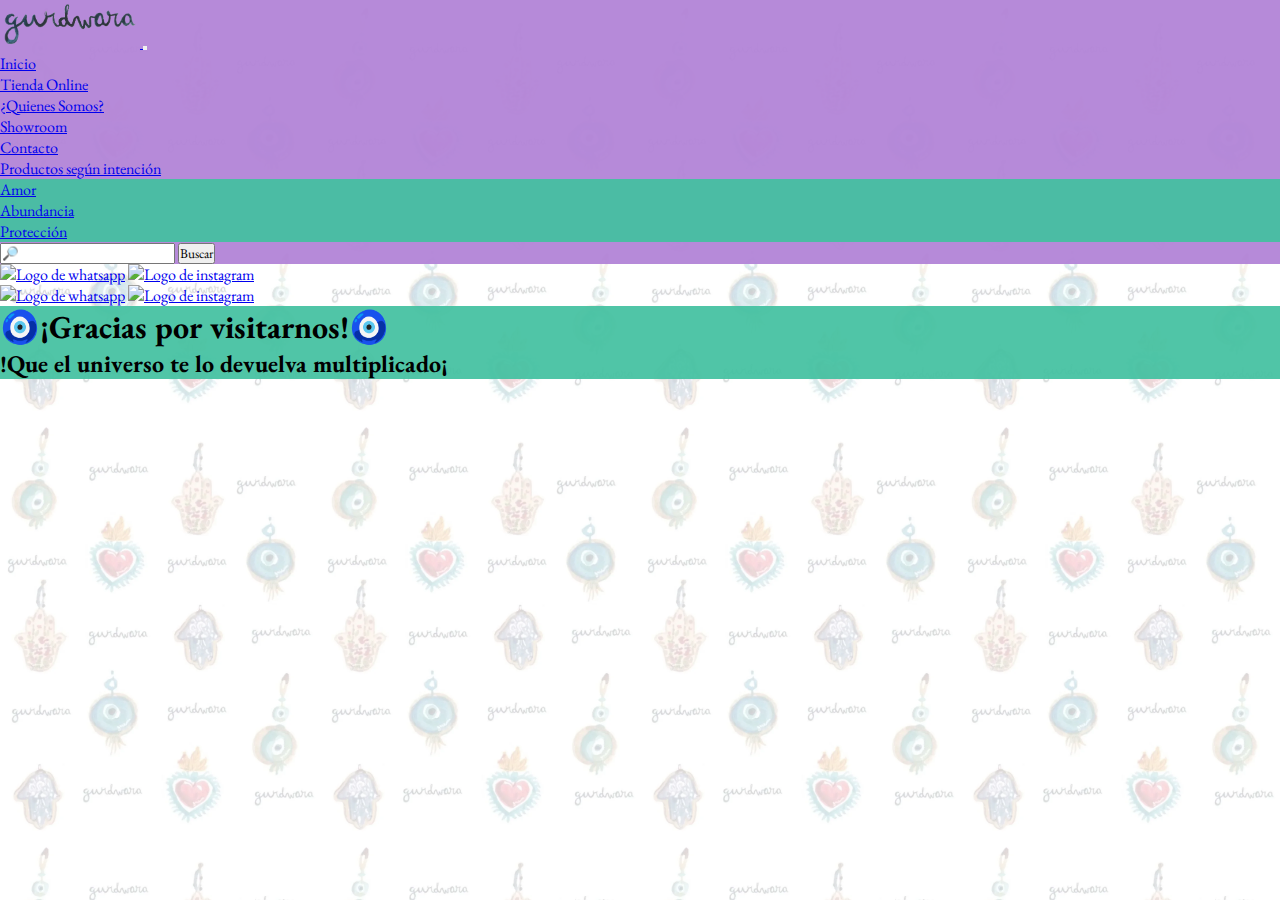
==== Pages/Contacto.html @ 33ce4359 "Formatos de imagenes y iconos modificados" ====
<!DOCTYPE html>
<html lang="en">

<head>
    <meta charset="UTF-8">
    <meta name="viewport" content="width=device-width, initial-scale=1.0">
    <link rel="shortcut icon" href="../Assets/Img/Estructura/favicon-16x16.png" type="image/x-icon">
    <title>Gurdwara</title>
    <link href="https://cdn.jsdelivr.net/npm/bootstrap@5.3.0/dist/css/bootstrap.min.css" rel="stylesheet"
        integrity="sha384-9ndCyUaIbzAi2FUVXJi0CjmCapSmO7SnpJef0486qhLnuZ2cdeRhO02iuK6FUUVM" crossorigin="anonymous">
        <link rel="preconnect" href="https://fonts.googleapis.com">
    <link rel="preconnect" href="https://fonts.gstatic.com" crossorigin>
    <link href="https://fonts.googleapis.com/css2?family=EB+Garamond:wght@500&display=swap" rel="stylesheet">
    <link rel="stylesheet" href="../Css/Estilos.css">
</head>

<body class="container-fluid">

    <!--     Header     -->
    <header>
        <nav class="navbar navbar-expand-lg bg-body-tertiary">
            <div class="container-fluid fixed-top rounded-3 mx-2 my-1" id="nav">
                <a class="navbar- ms-3 py-1" href="../index.html">
                    <img src="../Assets/Img/Estructura/Gurdwara_logo_2.webp" alt="Logo tipografico Gurdwara" width="140"
                        height="48">
                </a>
                <button class="navbar-toggler" type="button" data-bs-toggle="collapse"
                    data-bs-target="#navbarSupportedContent" aria-controls="navbarSupportedContent"
                    aria-expanded="false" aria-label="Toggle navigation">
                    <span class="navbar-toggler-icon"></span>
                </button>
                <div class="collapse navbar-collapse" id="navbarSupportedContent">
                    <ul class="navbar-nav me-auto mb-2 mb-lg-0">
                        <li class="nav-item px-2 text-center">
                            <a class="nav-link" id="Nav_link_hover" aria-current="page" href="../index.html">Inicio</a>
                        </li>
                        <li class="nav-item px-2 text-center">
                            <a class="nav-link" id="Nav_link_hover" aria-current="page" href="https://www.gurdwaraaccesorios.com.ar/">Tienda
                                Online</a>
                        </li>
                        <li class="nav-item px-2 text-center">
                            <a class="nav-link" id="Nav_link_hover" href="../Pages/Quienes_somos.html">¿Quienes Somos?</a>
                        </li>
                        <li class="nav-item px-2 text-center">
                            <a class="nav-link" id="Nav_link_hover" href="../Pages/Showroom.html">Showroom</a>
                        </li>
                        <li class="nav-item px-2 text-center">
                            <a class="nav-link" id="Nav_link_hover" href="../Pages/Contacto.html">Contacto</a>
                        </li>
                        <li class="nav-item dropdown px-2 text-center">
                            <a class="nav-link dropdown-toggle" id="Nav_link_hover" href="#" role="button" data-bs-toggle="dropdown"
                                aria-expanded="false">
                                Productos según intención
                            </a>
                            <ul class="dropdown-menu text-center" id="color_dropdown">
                                <li><a class="dropdown-item rounded-3" id="dropdown_link_hover" href="../Pages/amor.html">Amor</a></li>
                                <li><a class="dropdown-item rounded-3" id="dropdown_link_hover" href="../Pages/abundancia.html">Abundancia</a></li>
                                <li><a class="dropdown-item rounded-3" id="dropdown_link_hover" href="../Pages/Protección.html">Protección</a></li>
                            </ul>
                        </li>
                    </ul>
                    <form class="d-flex pb-2" role="search">
                        <input class="form-control me-2" type="search" placeholder="🔎" aria-label="Search">
                        <button class="btn btn-outline-success" type="submit">Buscar</button>
                    </form>
                </div>
            </div>
        </nav>
    </header>


    <main class="container">


        <!--------------  Iconos de whatsapp e Instagram Fixed ----------------->

        <div class="fixed-bottom d-flex justify-content-between">
            <a class="p-3 d-md-none" href="#"><img src="../Assets/Img/Estructura/logo.whatsapp.png" alt="Logo de whatsapp"
                    height="50px"></a>
            <a class="p-3 d-md-none" href="https://www.instagram.com/gurdwara.accesorios/"><img src="../Assets/Img/Estructura/logo.instagram.png" alt="Logo de instagram"
                    height="50px"></a>
        </div>

        <div class="fixed-bottom d-flex justify-content-between">
            <a class="p-4 mx-2 d-none d-md-block" href="#"><img src="../Assets/Img/Estructura/logo.whatsapp.png" alt="Logo de whatsapp"
                    height="100px"></a>
            <a class="p-4 mx-2 d-none d-md-block" href="https://www.instagram.com/gurdwara.accesorios/"><img src="../Assets/Img/Estructura/logo.instagram.png" alt="Logo de instagram"
                    height="100px"></a>
        </div>

    </main>
    <!---------------------------   Footer   --------------------------->

    <footer class="container-fluid m-1 py-1">
        <div class="row mt-4 text-center">
            <h1>🧿¡Gracias por visitarnos!🧿</h1>
        </div>
        <div class="row my-3 text-center">
            <h2>!Que el universo te lo devuelva multiplicado¡</h2>
        </div>
    </footer>



    <script src="https://cdn.jsdelivr.net/npm/bootstrap@5.3.0/dist/js/bootstrap.bundle.min.js"
        integrity="sha384-geWF76RCwLtnZ8qwWowPQNguL3RmwHVBC9FhGdlKrxdiJJigb/j/68SIy3Te4Bkz"
        crossorigin="anonymous"></script>
</body>

</html>
---- Css/Estilos.css ----
* {
  margin: 0;
  padding: 0;
  box-sizing: border-box;
  font-family: "EB Garamond", serif;
}

#nav {
  background-color: rgba(178, 132, 215, 0.949);
}

#Nav_link_hover:hover {
  color: rgb(218, 189, 242);
}

#dropdown_link_hover:hover {
  background-color: rgba(178, 132, 215, 0.949);
}

#color_dropdown {
  background-color: rgba(66, 192, 160, 0.926);
}

body {
  background-image: url(../Assets/Img/Estructura/Amuletos_fondo_opaci-50_.webp);
  background-repeat: repeat;
  background-size: 25%;
}

#separador {
  height: 45px;
}

#Acordion {
  font-size: 1.4rem;
  background-color: rgb(66, 192, 161);
}

#flush-collapseOne {
  background-image: url(../Assets/Img/Estructura/Amuletos_fondo_opaci-50_.webp);
  background-repeat: repeat;
  background-size: 25%;
}

.links {
  text-decoration: none;
  color: black;
}

.carousel-control-prev,
.carousel-control-next,
.carousel-indicators {
  display: none;
}

body footer {
  background-color: rgba(66, 192, 160, 0.926);
}/*# sourceMappingURL=Estilos.css.map */
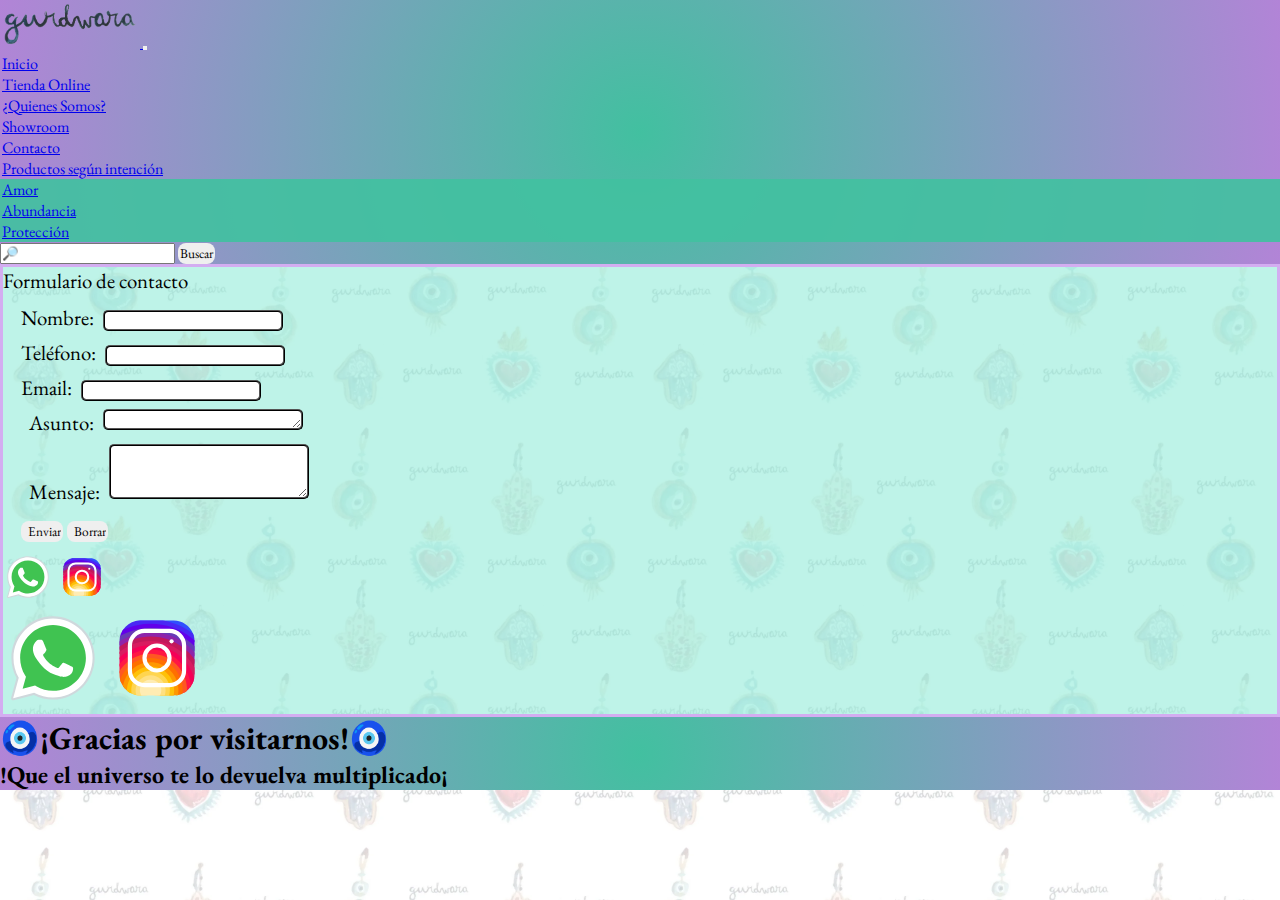
==== commit df9ebb16: "nav y form contacto - modificados" ====
--- a/Pages/Contacto.html
+++ b/Pages/Contacto.html
@@ -5,10 +5,13 @@
     <meta charset="UTF-8">
     <meta name="viewport" content="width=device-width, initial-scale=1.0">
     <link rel="shortcut icon" href="../Assets/Img/Estructura/favicon-16x16.png" type="image/x-icon">
-    <title>Gurdwara</title>
+    <title>Gurdwara - Contacto</title>
+    <meta name="description" content="Dudas, consultas, ideas... Ponete en contacto con nosotros">
     <link href="https://cdn.jsdelivr.net/npm/bootstrap@5.3.0/dist/css/bootstrap.min.css" rel="stylesheet"
         integrity="sha384-9ndCyUaIbzAi2FUVXJi0CjmCapSmO7SnpJef0486qhLnuZ2cdeRhO02iuK6FUUVM" crossorigin="anonymous">
-        <link rel="preconnect" href="https://fonts.googleapis.com">
+    <meta name="keywords"
+        content="Accesorios, sahumado, pulseras, collares, anillos, sahumerios, abundancia, protección, amor">
+    <link rel="preconnect" href="https://fonts.googleapis.com">
     <link rel="preconnect" href="https://fonts.gstatic.com" crossorigin>
     <link href="https://fonts.googleapis.com/css2?family=EB+Garamond:wght@500&display=swap" rel="stylesheet">
     <link rel="stylesheet" href="../Css/Estilos.css">
@@ -19,7 +22,7 @@
     <!--     Header     -->
     <header>
         <nav class="navbar navbar-expand-lg bg-body-tertiary">
-            <div class="container-fluid fixed-top rounded-3 mx-2 my-1" id="nav">
+            <div class="container-fluid fixed-top" id="nav">
                 <a class="navbar- ms-3 py-1" href="../index.html">
                     <img src="../Assets/Img/Estructura/Gurdwara_logo_2.webp" alt="Logo tipografico Gurdwara" width="140"
                         height="48">
@@ -35,11 +38,13 @@
                             <a class="nav-link" id="Nav_link_hover" aria-current="page" href="../index.html">Inicio</a>
                         </li>
                         <li class="nav-item px-2 text-center">
-                            <a class="nav-link" id="Nav_link_hover" aria-current="page" href="https://www.gurdwaraaccesorios.com.ar/">Tienda
+                            <a class="nav-link" id="Nav_link_hover" aria-current="page"
+                                href="https://www.gurdwaraaccesorios.com.ar/">Tienda
                                 Online</a>
                         </li>
                         <li class="nav-item px-2 text-center">
-                            <a class="nav-link" id="Nav_link_hover" href="../Pages/Quienes_somos.html">¿Quienes Somos?</a>
+                            <a class="nav-link" id="Nav_link_hover" href="../Pages/Quienes_somos.html">¿Quienes
+                                Somos?</a>
                         </li>
                         <li class="nav-item px-2 text-center">
                             <a class="nav-link" id="Nav_link_hover" href="../Pages/Showroom.html">Showroom</a>
@@ -48,20 +53,23 @@
                             <a class="nav-link" id="Nav_link_hover" href="../Pages/Contacto.html">Contacto</a>
                         </li>
                         <li class="nav-item dropdown px-2 text-center">
-                            <a class="nav-link dropdown-toggle" id="Nav_link_hover" href="#" role="button" data-bs-toggle="dropdown"
-                                aria-expanded="false">
+                            <a class="nav-link dropdown-toggle" id="Nav_link_hover" href="#" role="button"
+                                data-bs-toggle="dropdown" aria-expanded="false">
                                 Productos según intención
                             </a>
                             <ul class="dropdown-menu text-center" id="color_dropdown">
-                                <li><a class="dropdown-item rounded-3" id="dropdown_link_hover" href="../Pages/amor.html">Amor</a></li>
-                                <li><a class="dropdown-item rounded-3" id="dropdown_link_hover" href="../Pages/abundancia.html">Abundancia</a></li>
-                                <li><a class="dropdown-item rounded-3" id="dropdown_link_hover" href="../Pages/Protección.html">Protección</a></li>
+                                <li><a class="dropdown-item rounded-3" id="dropdown_link_hover"
+                                        href="../Pages/amor.html">Amor</a></li>
+                                <li><a class="dropdown-item rounded-3" id="dropdown_link_hover"
+                                        href="../Pages/abundancia.html">Abundancia</a></li>
+                                <li><a class="dropdown-item rounded-3" id="dropdown_link_hover"
+                                        href="../Pages/Protección.html">Protección</a></li>
                             </ul>
                         </li>
                     </ul>
                     <form class="d-flex pb-2" role="search">
                         <input class="form-control me-2" type="search" placeholder="🔎" aria-label="Search">
-                        <button class="btn btn-outline-success" type="submit">Buscar</button>
+                        <button class="btn border border-2 rounded-3" id="Nav_link_hover" type="submit">Buscar</button>
                     </form>
                 </div>
             </div>
@@ -71,27 +79,77 @@
 
     <main class="container">
 
-
-        <!--------------  Iconos de whatsapp e Instagram Fixed ----------------->
-
-        <div class="fixed-bottom d-flex justify-content-between">
-            <a class="p-3 d-md-none" href="#"><img src="../Assets/Img/Estructura/logo.whatsapp.png" alt="Logo de whatsapp"
-                    height="50px"></a>
-            <a class="p-3 d-md-none" href="https://www.instagram.com/gurdwara.accesorios/"><img src="../Assets/Img/Estructura/logo.instagram.png" alt="Logo de instagram"
-                    height="50px"></a>
+        <!-- Linea para dejar espacio superior -->
+        <div class="row">
+            <div class="col-12 mt-5"></div>
         </div>
 
-        <div class="fixed-bottom d-flex justify-content-between">
-            <a class="p-4 mx-2 d-none d-md-block" href="#"><img src="../Assets/Img/Estructura/logo.whatsapp.png" alt="Logo de whatsapp"
-                    height="100px"></a>
-            <a class="p-4 mx-2 d-none d-md-block" href="https://www.instagram.com/gurdwara.accesorios/"><img src="../Assets/Img/Estructura/logo.instagram.png" alt="Logo de instagram"
-                    height="100px"></a>
-        </div>
+
+        <form class="rounded-3 p-1 m-3 conteiner-fluid" method="get">
+
+
+            <p class="fs-1 text-center ">Formulario de contacto</p>
+
+
+            <section class="row justify-content-center">
+
+                <div class="col-10 text-center">
+                    <label for="nombre">Nombre:</label>
+                    <input class="ps-2" type="text" name="Nombre" id="nombre">
+                </div>
+                <div class="col-10 text-center">
+                    <label class="" for="tel">Teléfono:</label>
+                    <input class="ps-2" type="tel" name="Telefono" id="tel">
+                </div>
+                <div class="col-10 text-center">
+                    <label class="me-4" for="email">Email:</label>
+                    <input class="ps-2" type="email" name="Email" id="email">
+                </div>
+                <div class="col-10">
+                    <div class="d-flex flex-wrap align-items-start justify-content-center">
+                        <label class="me-3" for="asunto">Asunto:</label>
+                        <textarea class="ps-2" name="" id="asunto" cols="25" rows="1"></textarea>
+                    </div>
+                </div>
+                <div class="col-10">
+                    <div class="d-flex flex-wrap align-items-start justify-content-center">
+                        <label class="me-3" for="comentario">Mensaje:</label>
+                        <textarea class="rounded-3 ps-2" name="" id="comentario" cols="25" rows="3"></textarea>
+                    </div>
+                </div>
+
+            </section>
+
+            <section class="row d-flex justify-content-center">
+                <div class="col-10 text-center">
+                    <input class="py-1 px-2 mx-2" id="Nav_link_hover" id="enviar" type="submit" value="Enviar">
+                    <input class="py-1 px-2 mx-2" id="Nav_link_hover" id="reset" type="reset" value="Borrar">
+                </div>
+            </section>
+            </div>
+
+
+            <!--  Iconos de whatsapp e Instagram Fixed   -->
+
+            <div class="fixed-bottom d-flex justify-content-between">
+                <a class="p-3 d-md-none" href="#"><img src="../Assets/Img/Estructura/whatsapp.svg"
+                        alt="Logo de whatsapp" height="50px"></a>
+                <a class="p-3 d-md-none" href="https://www.instagram.com/gurdwara.accesorios/"><img
+                        src="../Assets/Img/Estructura/instagram.svg" alt="Logo de instagram" height="50px"></a>
+            </div>
+
+            <div class="fixed-bottom d-flex justify-content-between">
+                <a class="p-4 mx-2 d-none d-md-block" href="#"><img src="../Assets/Img/Estructura/whatsapp.svg"
+                        alt="Logo de whatsapp" height="100px"></a>
+                <a class="p-4 mx-2 d-none d-md-block" href="https://www.instagram.com/gurdwara.accesorios/"><img
+                        src="../Assets/Img/Estructura/instagram.svg" alt="Logo de instagram" height="100px"></a>
+            </div>
+
 
     </main>
-    <!---------------------------   Footer   --------------------------->
+    <!--  Footer  -->
 
-    <footer class="container-fluid m-1 py-1">
+    <footer class="container-fluid m-1 py-1 rounded-3">
         <div class="row mt-4 text-center">
             <h1>🧿¡Gracias por visitarnos!🧿</h1>
         </div>
--- a/Css/Estilos.css
+++ b/Css/Estilos.css
@@ -6,15 +6,29 @@
 }
 
 #nav {
-  background-color: rgba(178, 132, 215, 0.949);
+  background: radial-gradient(circle, rgb(66, 192, 160) 0%, rgb(178, 132, 215) 100%);
 }
 
 #Nav_link_hover:hover {
-  color: rgb(218, 189, 242);
+  border: 2px solid rgb(141, 234, 214);
+  border-radius: 8px;
+  background-color: rgb(66, 192, 160);
+}
+
+#Nav_link_hover {
+  border: 2px solid rgba(255, 255, 255, 0);
+  border-radius: 8px;
 }
 
 #dropdown_link_hover:hover {
   background-color: rgba(178, 132, 215, 0.949);
+  border: 2px solid rgb(121, 48, 180);
+  border-radius: 8px;
+}
+
+#dropdown_link_hover {
+  border: 2px solid rgba(255, 255, 255, 0);
+  border-radius: 8px;
 }
 
 #color_dropdown {
@@ -27,13 +41,21 @@
   background-size: 25%;
 }
 
+.background_gradient {
+  background: linear-gradient(90deg, rgb(178, 132, 215) 0%, rgb(66, 192, 160) 50%, rgb(178, 132, 215) 100%);
+}
+
+#Banner_font {
+  font-size: 4rem;
+}
+
 #separador {
   height: 45px;
 }
 
 #Acordion {
   font-size: 1.4rem;
-  background-color: rgb(66, 192, 161);
+  background: radial-gradient(circle, rgb(66, 192, 160) 0%, rgb(178, 132, 215) 100%);
 }
 
 #flush-collapseOne {
@@ -47,12 +69,60 @@
   color: black;
 }
 
+#link_hover:hover {
+  color: rgb(121, 48, 180);
+}
+
+.Link_product {
+  font-size: 2rem;
+}
+
 .carousel-control-prev,
 .carousel-control-next,
 .carousel-indicators {
   display: none;
 }
 
+@media screen and (max-width: 768px) {
+  .Link_product {
+    font-size: 1.7rem;
+  }
+  #Banner_font {
+    font-size: 2rem;
+  }
+}
+body main form {
+  overflow: scroll;
+  background-color: rgba(141, 234, 214, 0.573);
+  border: 3px solid rgb(211, 173, 241);
+  font-size: 1.3rem;
+}
+body main form section {
+  margin: 10px;
+}
+body main form section div {
+  margin: 8px;
+}
+body main form section div label {
+  margin-right: 5px;
+}
+body main form section div input {
+  border-radius: 5px;
+  border: 2px ridge black;
+  padding-left: 5px;
+}
+body main form section div input:focus {
+  background: rgb(211, 173, 241);
+}
+body main form section div textarea {
+  border-radius: 5px;
+  border: 2px ridge black;
+  padding-left: 5px;
+}
+body main form section div textarea:focus {
+  background: rgb(211, 173, 241);
+}
+
 body footer {
-  background-color: rgba(66, 192, 160, 0.926);
+  background: radial-gradient(circle, rgb(66, 192, 160) 0%, rgb(178, 132, 215) 100%);
 }/*# sourceMappingURL=Estilos.css.map */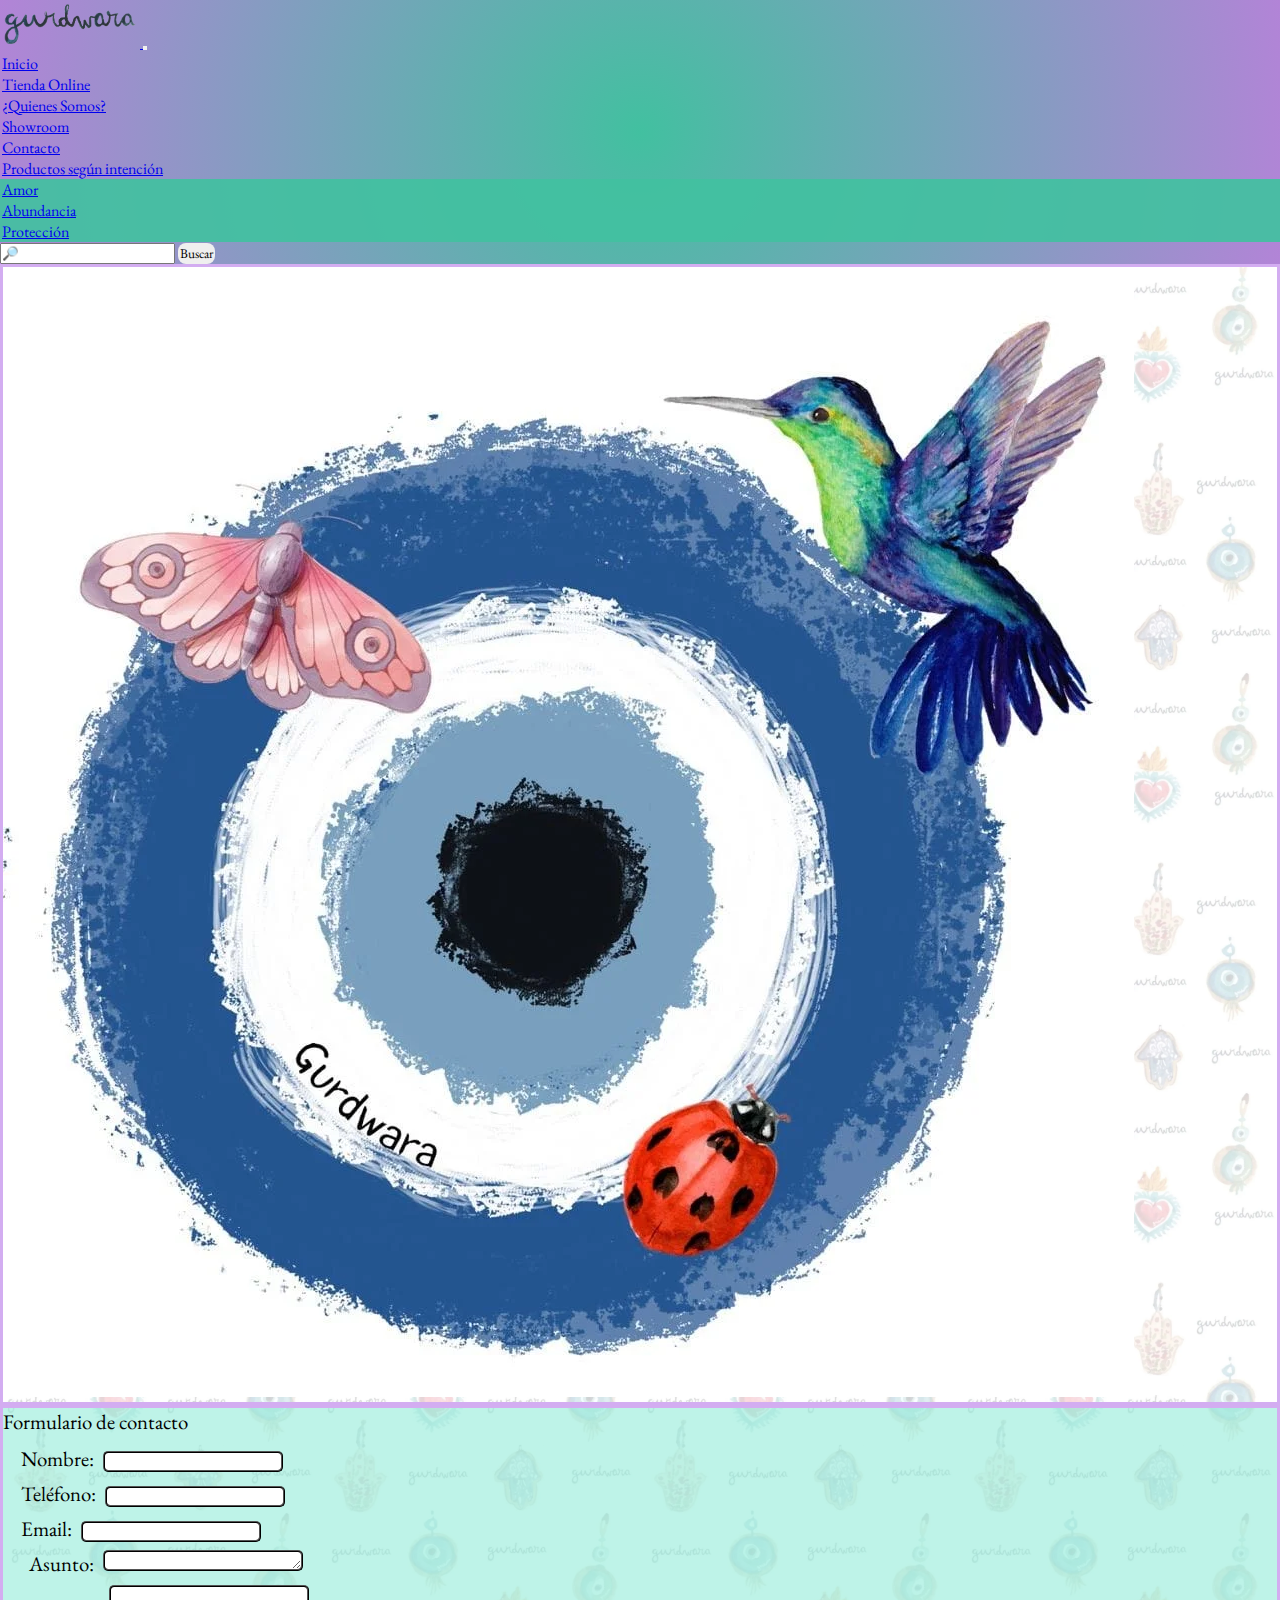
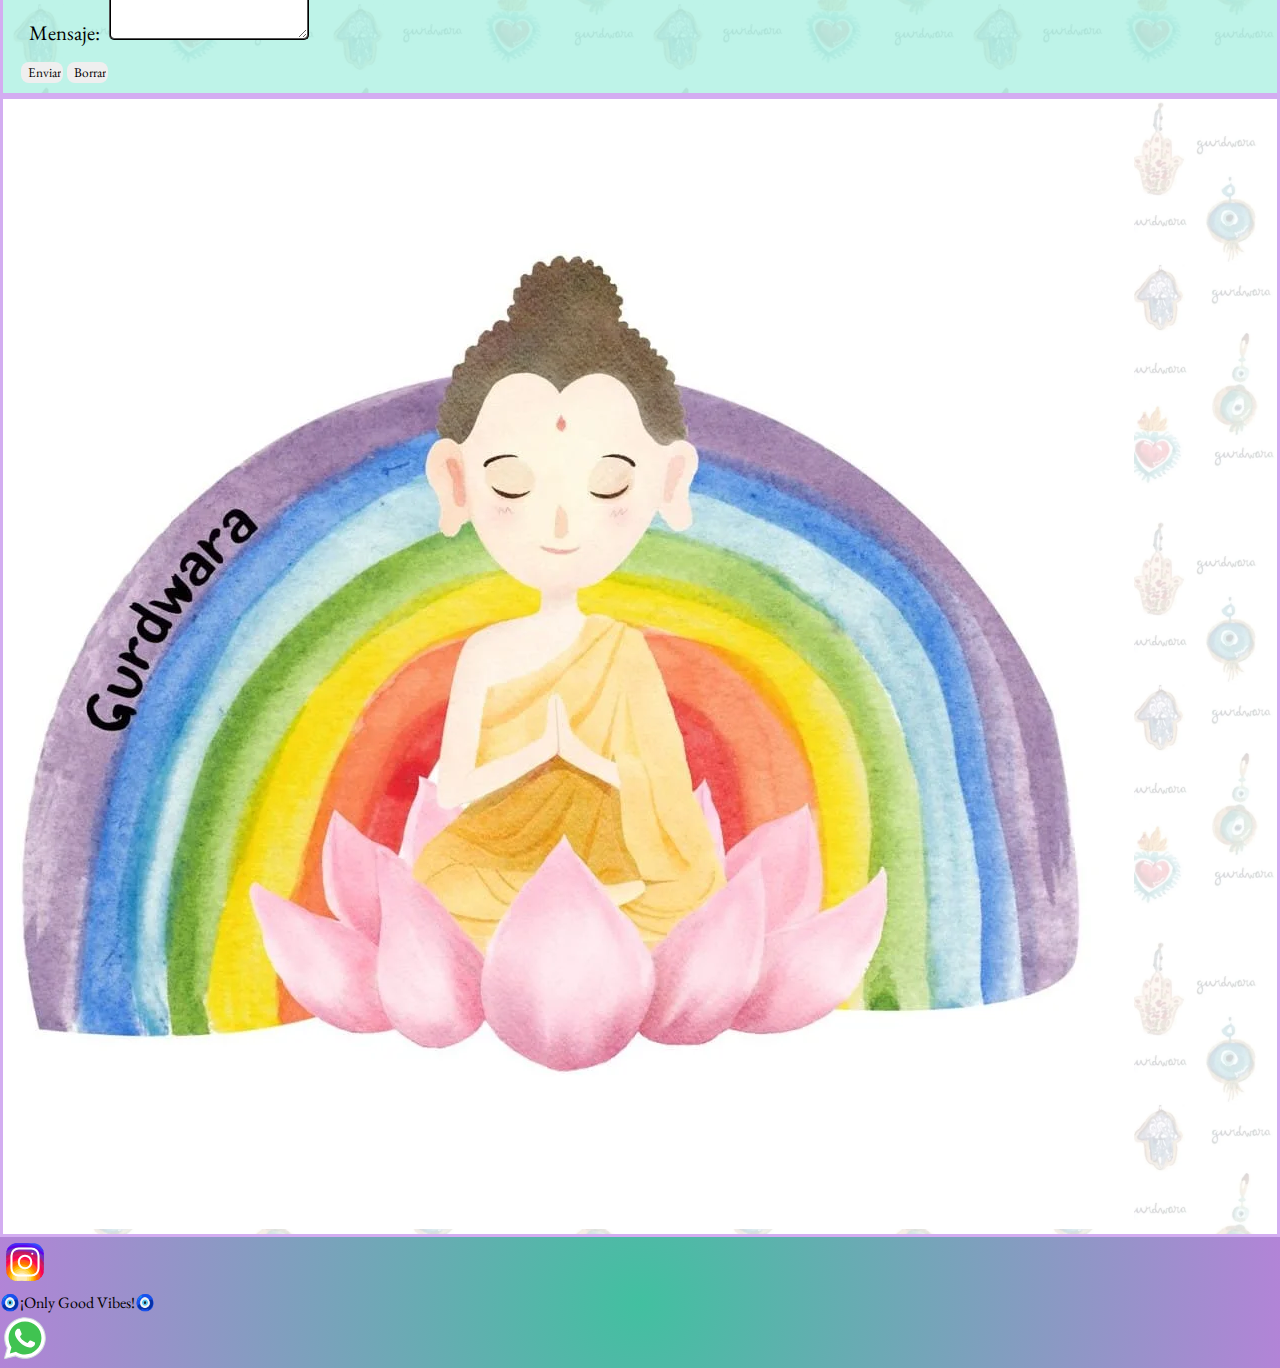
==== commit 5779e1c4: "cambios en contacto" ====
--- a/Pages/Contacto.html
+++ b/Pages/Contacto.html
@@ -1,5 +1,5 @@
 <!DOCTYPE html>
-<html lang="en">
+<html id="html_contacto" lang="en">
 
 <head>
     <meta charset="UTF-8">
@@ -39,7 +39,7 @@
                         </li>
                         <li class="nav-item px-2 text-center">
                             <a class="nav-link" id="Nav_link_hover" aria-current="page"
-                                href="https://www.gurdwaraaccesorios.com.ar/">Tienda
+                                href="https://www.gurdwaraaccesorios.com.ar/" target="_blank">Tienda
                                 Online</a>
                         </li>
                         <li class="nav-item px-2 text-center">
@@ -84,78 +84,89 @@
             <div class="col-12 mt-5"></div>
         </div>
 
+        <div class="row justify-content-center align-items-center">
 
-        <form class="rounded-3 p-1 m-3 conteiner-fluid" method="get">
-
-
-            <p class="fs-1 text-center ">Formulario de contacto</p>
-
-
-            <section class="row justify-content-center">
-
-                <div class="col-10 text-center">
-                    <label for="nombre">Nombre:</label>
-                    <input class="ps-2" type="text" name="Nombre" id="nombre">
-                </div>
-                <div class="col-10 text-center">
-                    <label class="" for="tel">Teléfono:</label>
-                    <input class="ps-2" type="tel" name="Telefono" id="tel">
-                </div>
-                <div class="col-10 text-center">
-                    <label class="me-4" for="email">Email:</label>
-                    <input class="ps-2" type="email" name="Email" id="email">
-                </div>
-                <div class="col-10">
-                    <div class="d-flex flex-wrap align-items-start justify-content-center">
-                        <label class="me-3" for="asunto">Asunto:</label>
-                        <textarea class="ps-2" name="" id="asunto" cols="25" rows="1"></textarea>
-                    </div>
-                </div>
-                <div class="col-10">
-                    <div class="d-flex flex-wrap align-items-start justify-content-center">
-                        <label class="me-3" for="comentario">Mensaje:</label>
-                        <textarea class="rounded-3 ps-2" name="" id="comentario" cols="25" rows="3"></textarea>
+            <div class="col-3 d-none d-lg-block" data-aos="zoom-in-right" data-aos-easing="linear"
+                    data-aos-duration="1500">
+                    <div class="card p-2 m-2 rounded-3" id="contacto_cards" style="width: 100%;">
+                        <img class="rounded-3" src="../Assets/Img/Estructura/Evileye_colibri.webp" class="card-img-top"
+                            alt="Imagen de Showroom">
                     </div>
                 </div>
 
-            </section>
 
-            <section class="row d-flex justify-content-center">
-                <div class="col-10 text-center">
-                    <input class="py-1 px-2 mx-2" id="Nav_link_hover" id="enviar" type="submit" value="Enviar">
-                    <input class="py-1 px-2 mx-2" id="Nav_link_hover" id="reset" type="reset" value="Borrar">
-                </div>
-            </section>
-            </div>
+            <form class="col-8 col-lg-5 rounded-3 p-1 m-3 conteiner-fluid" method="get">
+
+                <p class="fs-1 text-center ">Formulario de contacto</p>
 
 
-            <!--  Iconos de whatsapp e Instagram Fixed   -->
+                <section class="row justify-content-center">
 
-            <div class="fixed-bottom d-flex justify-content-between">
-                <a class="p-3 d-md-none" href="#"><img src="../Assets/Img/Estructura/whatsapp.svg"
-                        alt="Logo de whatsapp" height="50px"></a>
-                <a class="p-3 d-md-none" href="https://www.instagram.com/gurdwara.accesorios/"><img
+                    <div class="col-10 text-center">
+                        <label for="nombre">Nombre:</label>
+                        <input class="ps-2" type="text" name="Nombre" id="nombre">
+                    </div>
+                    <div class="col-10 text-center">
+                        <label class="" for="tel">Teléfono:</label>
+                        <input class="ps-2" type="tel" name="Telefono" id="tel">
+                    </div>
+                    <div class="col-10 text-center">
+                        <label class="me-4" for="email">Email:</label>
+                        <input class="ps-2" type="email" name="Email" id="email">
+                    </div>
+                    <div class="col-10">
+                        <div class="d-flex flex-wrap align-items-start justify-content-center">
+                            <label class="me-3" for="asunto">Asunto:</label>
+                            <textarea class="ps-2" name="" id="asunto" cols="25" rows="1"></textarea>
+                        </div>
+                    </div>
+                    <div class="col-10">
+                        <div class="d-flex flex-wrap align-items-start justify-content-center">
+                            <label class="me-3" for="comentario">Mensaje:</label>
+                            <textarea class="rounded-3 ps-2" name="" id="comentario" cols="25" rows="3"></textarea>
+                        </div>
+                    </div>
+
+                </section>
+
+                <section class="row d-flex justify-content-center">
+                    <div class="col-10 text-center">
+                        <input class="py-1 px-2 mx-2" id="Nav_link_hover" id="enviar" type="submit" value="Enviar">
+                        <input class="py-1 px-2 mx-2" id="Nav_link_hover" id="reset" type="reset" value="Borrar">
+                    </div>
+                </section>
+            </form>
+
+            <div class="col-3 d-none d-lg-block" data-aos="zoom-in-left" data-aos-easing="linear"
+                    data-aos-duration="1500">
+                    <div class="card p-2 m-2 rounded-3" id="contacto_cards" style="width: 100%;">
+                        <img class="rounded-3" src="../Assets/Img/Estructura/Arco_iris.webp" class="card-img-top"
+                            alt="Imagen de Showroom">
+                    </div>
+                </div>
+
+        </div>
+
+    </main>
+
+    <!--  Footer  -->
+
+    <footer class="container-fluid fixed-bottom py-1">
+
+        <div class="row justify-content-center">
+            <div class="col-4 col-md-1 text-center">
+                <a href="https://www.instagram.com/gurdwara.accesorios/"><img
                         src="../Assets/Img/Estructura/instagram.svg" alt="Logo de instagram" height="50px"></a>
             </div>
+            <div class="col-6 d-none d-md-block text-center">
+                <span class="fs-4">🧿</span><span class="fs-2">¡Only Good Vibes!</span><span class="fs-4">🧿</span>
+            </div>
+            <div class="col-4 col-md-1 text-center">
+                <a href="https://wa.link/f4hhm4" target="_blank"><img src="../Assets/Img/Estructura/whatsapp.svg"
+                        alt="Logo de whatsapp" height="50px"></a>
+            </div>
+        </div>
 
-            <div class="fixed-bottom d-flex justify-content-between">
-                <a class="p-4 mx-2 d-none d-md-block" href="#"><img src="../Assets/Img/Estructura/whatsapp.svg"
-                        alt="Logo de whatsapp" height="100px"></a>
-                <a class="p-4 mx-2 d-none d-md-block" href="https://www.instagram.com/gurdwara.accesorios/"><img
-                        src="../Assets/Img/Estructura/instagram.svg" alt="Logo de instagram" height="100px"></a>
-            </div>
-
-
-    </main>
-    <!--  Footer  -->
-
-    <footer class="container-fluid m-1 py-1 rounded-3">
-        <div class="row mt-4 text-center">
-            <h1>🧿¡Gracias por visitarnos!🧿</h1>
-        </div>
-        <div class="row my-3 text-center">
-            <h2>!Que el universo te lo devuelva multiplicado¡</h2>
-        </div>
     </footer>
 
 
--- a/Css/Estilos.css
+++ b/Css/Estilos.css
@@ -91,36 +91,39 @@
     font-size: 2rem;
   }
 }
-body main form {
-  overflow: scroll;
+body main div form {
   background-color: rgba(141, 234, 214, 0.573);
   border: 3px solid rgb(211, 173, 241);
   font-size: 1.3rem;
 }
-body main form section {
+body main div form section {
   margin: 10px;
 }
-body main form section div {
+body main div form section div {
   margin: 8px;
 }
-body main form section div label {
+body main div form section div label {
   margin-right: 5px;
 }
-body main form section div input {
+body main div form section div input {
   border-radius: 5px;
   border: 2px ridge black;
   padding-left: 5px;
 }
-body main form section div input:focus {
+body main div form section div input:focus {
   background: rgb(211, 173, 241);
 }
-body main form section div textarea {
+body main div form section div textarea {
   border-radius: 5px;
   border: 2px ridge black;
   padding-left: 5px;
 }
-body main form section div textarea:focus {
+body main div form section div textarea:focus {
   background: rgb(211, 173, 241);
+}
+
+#contacto_cards {
+  border: 3px solid rgb(211, 173, 241);
 }
 
 body footer {
